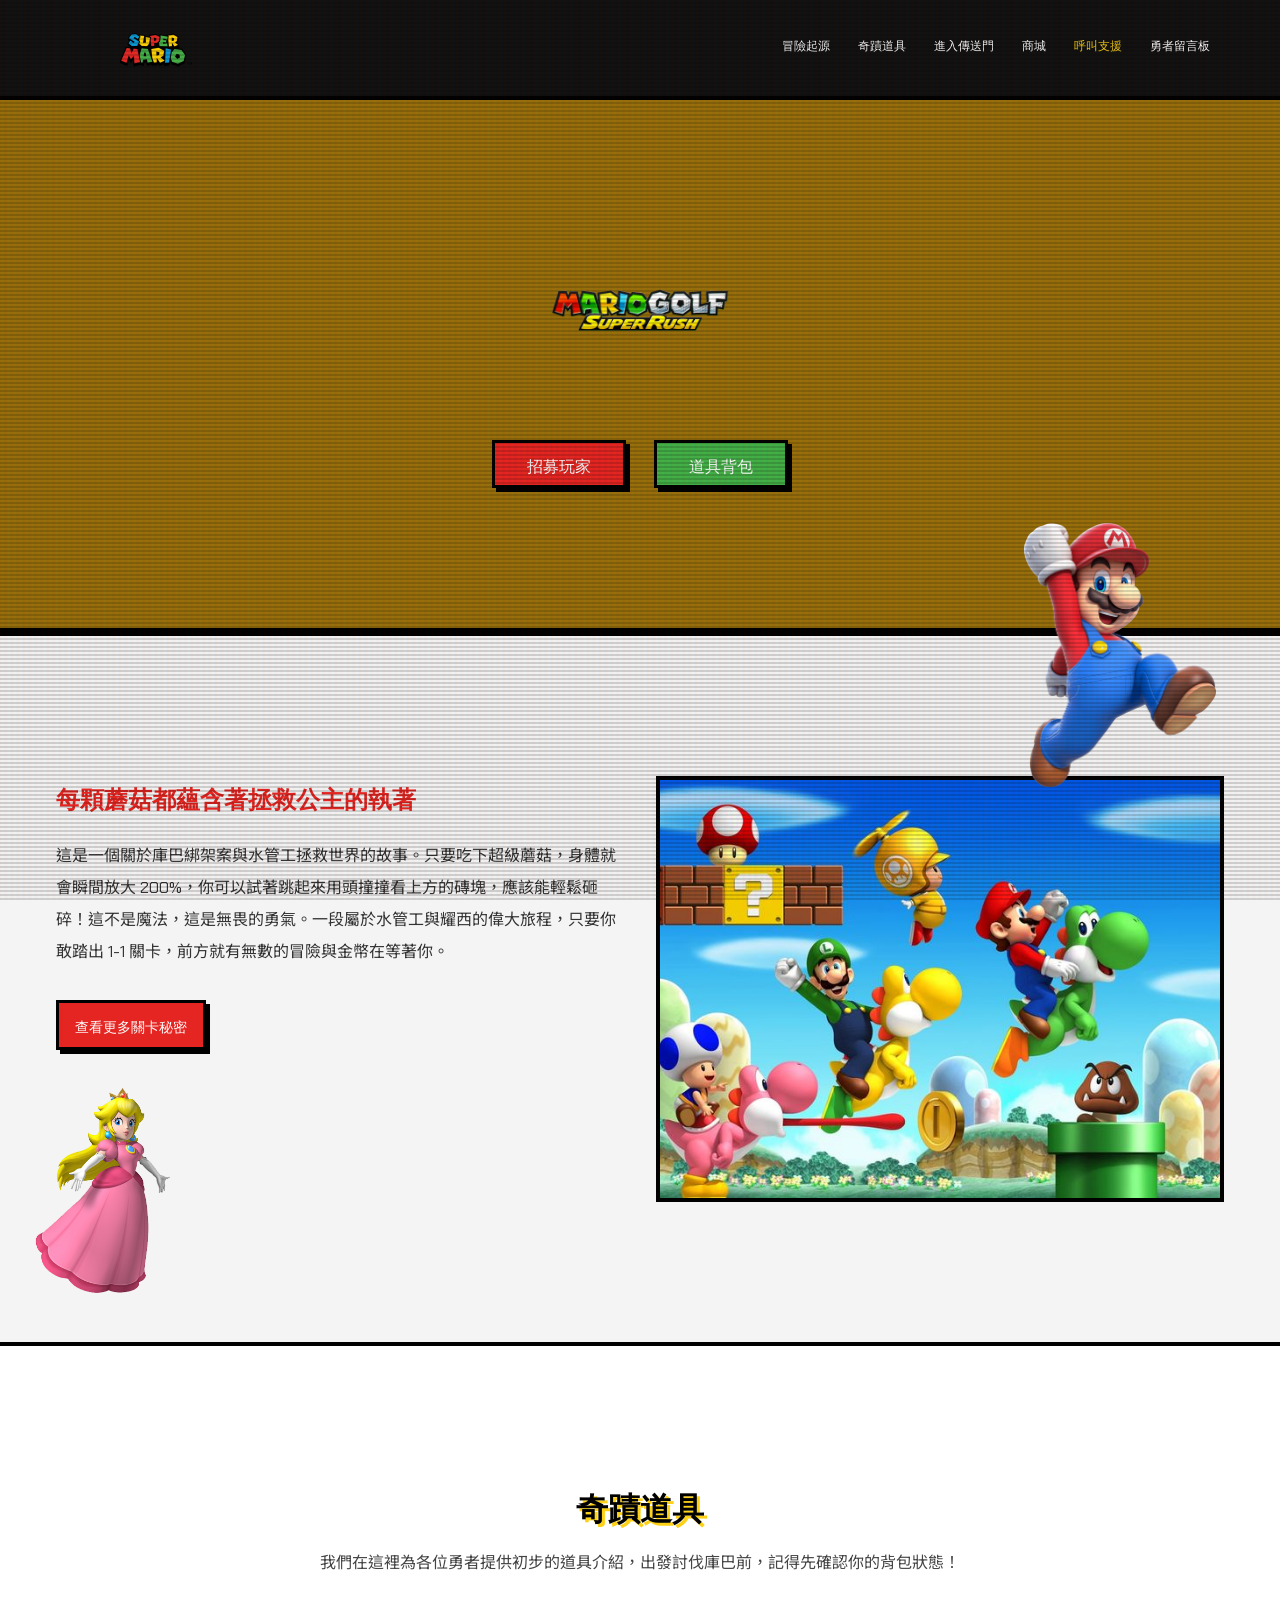
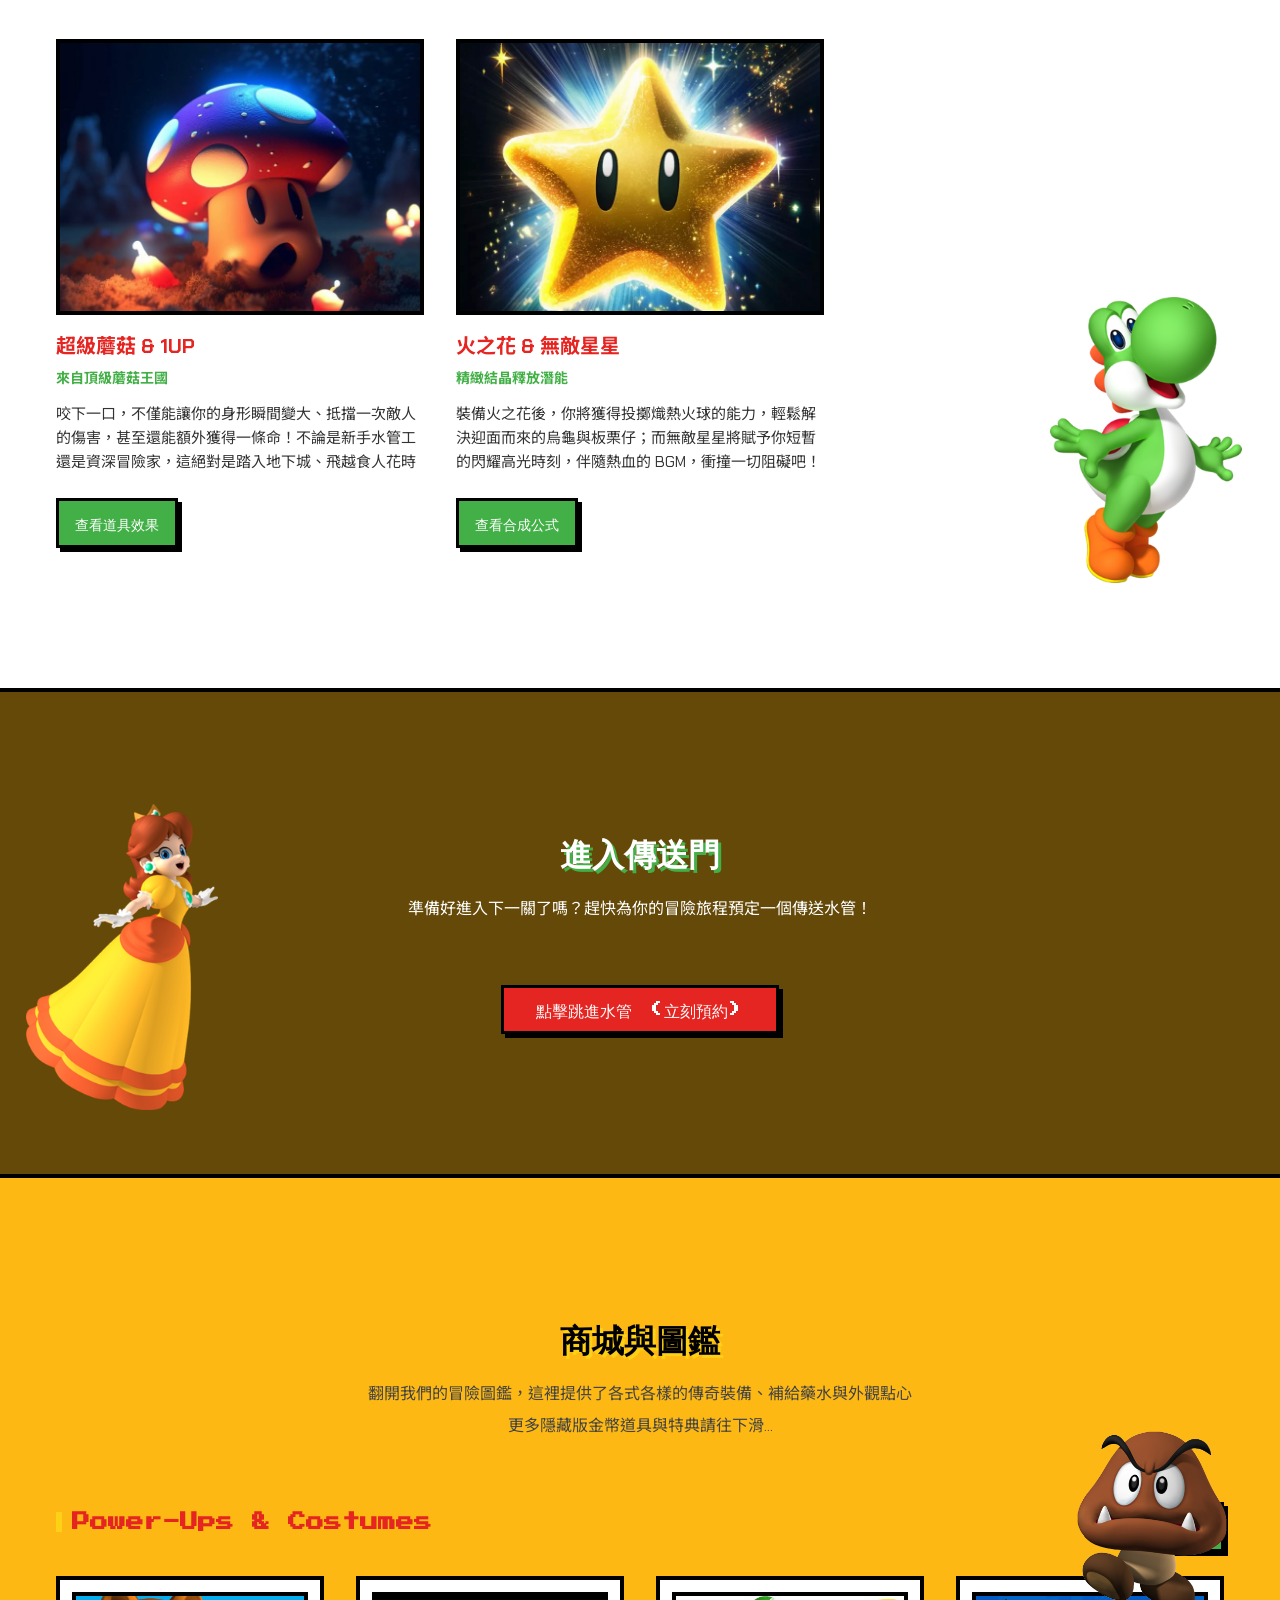
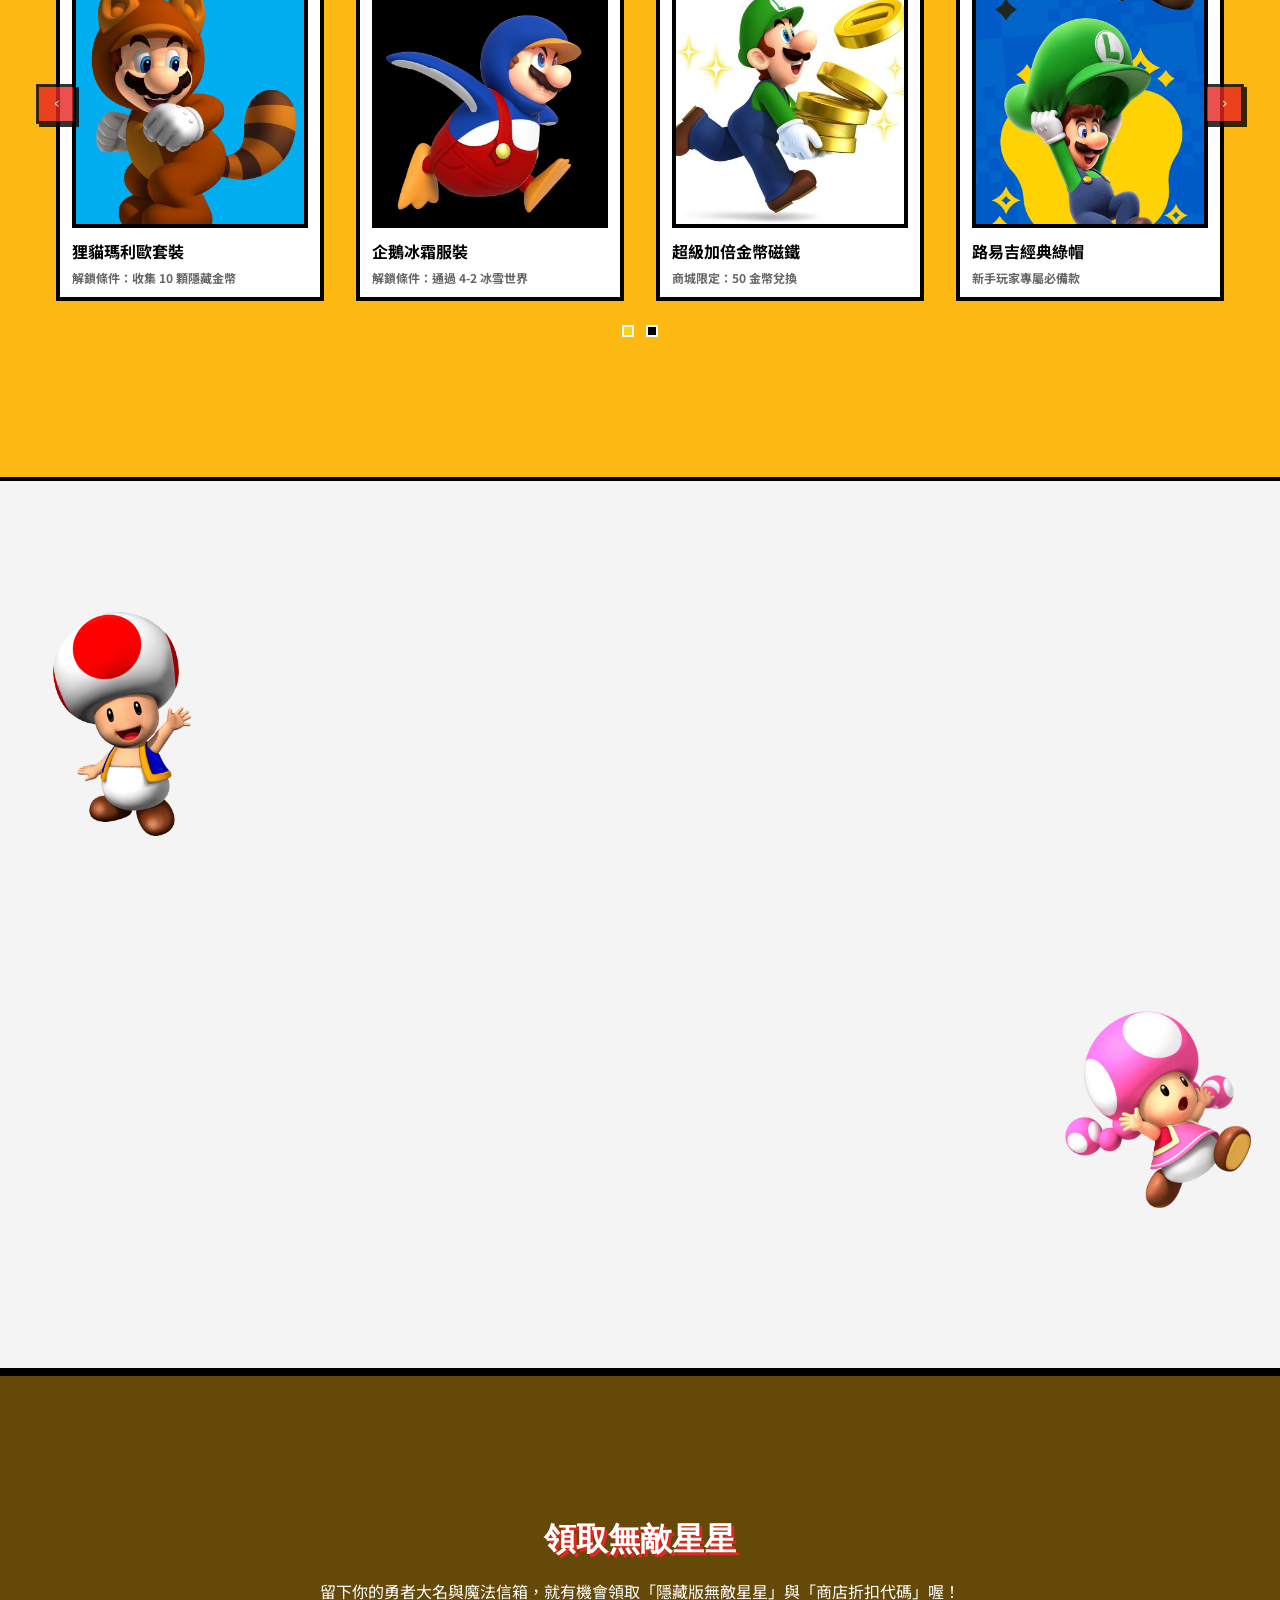
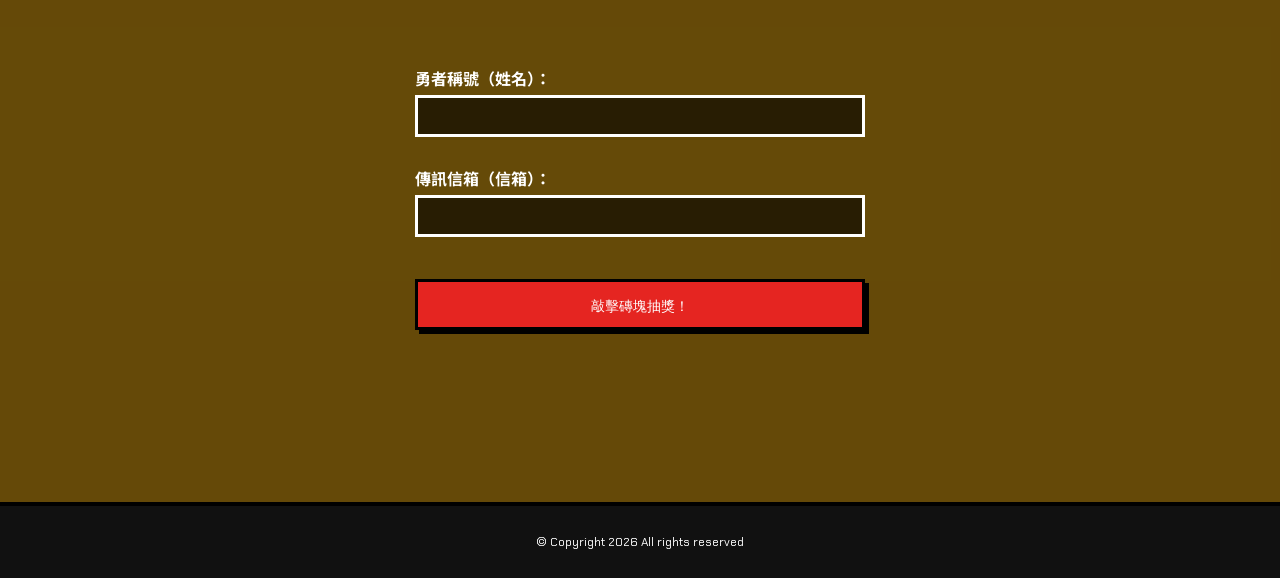
==== index.html @ d8e766aa "Add files via upload" ====
<!DOCTYPE html>
<html lang="zh-Hent-TW">
<head>
  <meta charset="UTF-8">
  <meta name="viewport" content="width=device-width, initial-scale=1.0">
  <title>奇諾比奧的冒險補給站</title>
  <link rel="stylesheet" href="assets/css/normalize.css">
  <link rel="stylesheet" href="assets/vendor/owlcarousel2/assets/owl.carousel.min.css">
  <link rel="stylesheet" href="assets/vendor/fancybox3/jquery.fancybox.css">
  <link rel="stylesheet" href="assets/css/style.css">
</head>
<body>
  <div class="wrapper">

    <header class="header">
      <div class="navbar">
        <div class="container">
          <a href="#!" class="brand">
            <h1>TOAD'S SHOP</h1>
          </a>
          <ul class="nav js-onePageNav">
            <li class="nav-item">
              <a href="index.html#about" class="nav-link">冒險起源</a>
            </li>
            <li class="nav-item">
              <a href="index.html#service" class="nav-link">奇蹟道具</a>
            </li>
            <li class="nav-item">
              <a href="index.html#reservation" class="nav-link">進入傳送門</a>
            </li>
            <li class="nav-item">
              <a href="index.html#menu" class="nav-link">商城</a>
            </li>
            <li class="nav-item">
              <a href="index.html#contact" class="nav-link">呼叫支援</a>
            </li>
            <li class="nav-item">
              <a href="evaluation.html" class="nav-link">勇者留言板</a>
            </li>
          </ul>
          <a href="#!" class="menu-toggle">
            <span></span>
            <span></span>
            <span></span>
          </a>
        </div>
      </div>
    </header>
    <section class="main">
      
      <div class="jumbotron jumbotron-video">
        <div class="mask-dark"></div>
        <div class="container">
          <div class="logo-image js-fadeInUp"></div>
          <div class="btn-group-center js-fadeInUp">
            <a href="#!" class="btn btn-lg btn-primary">招募玩家</a>
            <a href="#!" class="btn btn-lg btn-secondary">道具背包</a>
          </div>
        </div>
      </div>
      <div id="about" class="hero hero-bg-grey">
        <img class="parallax-1 rellax" src="assets/images/parallax/001.png" alt="">
        <div class="container">
          <div class="row">
            <div class="col-lg-6 col-md-12">
              <div class="about-preview js-fadeInLeft">
                <h3 class="title">每顆蘑菇都蘊含著拯救公主的執著</h3>
                <p class="para">這是一個關於庫巴綁架案與水管工拯救世界的故事。只要吃下超級蘑菇，身體就會瞬間放大 200%，你可以試著跳起來用頭撞撞看上方的磚塊，應該能輕鬆砸碎！這不是魔法，這是無畏的勇氣。一段屬於水管工與耀西的偉大旅程，只要你敢踏出 1-1 關卡，前方就有無數的冒險與金幣在等著你。</p>
                <a href="#!" class="btn btn-primary">查看更多關卡秘密</a>
              </div>
            </div>
            <div class="col-lg-6 col-md-12">
              <div class="js-fadeInRight">
                <div class="image-container">
                  <div class="image" style="background-image: url('assets/images/products/product005.jpg');"></div>
                </div>
              </div>
            </div>
          </div>
        </div>
      </div>
      <div id="service" class="hero hero-bg-white">
        <img src="assets/images/parallax/002.png" alt="" class="rellax parallax-2" data-rellax-speed="-2">
        <div class="container">
          <div class="section-intro js-fadeInUp">
            <h2 class="title">奇蹟道具</h2>
            <p class="para">我們在這裡為各位勇者提供初步的道具介紹，出發討伐庫巴前，記得先確認你的背包狀態！</p>
          </div>
          <div class="service-group">
            <div class="row">
              <div class="col-lg-4 col-md-6 col-sm-12">
                <div class="service-item js-fadeInUp">
                  <div class="image-container">
                    <div class="image" style="background-image: url('assets/images/products/product001.jpg');"></div>
                  </div>
                  <div class="preview">
                    <h4 class="title">超級蘑菇 & 1UP</h4>
                    <h5 class="subtitle">來自頂級蘑菇王國</h5>
                    <p class="para">咬下一口，不僅能讓你的身形瞬間變大、抵擋一次敵人的傷害，甚至還能額外獲得一條命！不論是新手水管工還是資深冒險家，這絕對是踏入地下城、飛越食人花時不可或缺的補給品。</p>
                    <a href="#!" class="btn btn-secondary">查看道具效果</a>
                  </div>
                </div>
              </div>
              <div class="col-lg-4 col-md-6 col-sm-12">
                <div class="service-item">
                  <div class="image-container">
                    <div class="image" style="background-image: url('assets/images/products/product002.jpg');"></div>
                  </div>
                  <div class="preview">
                    <h4 class="title">火之花 & 無敵星星</h4>
                    <h5 class="subtitle">精緻結晶釋放潛能</h5>
                    <p class="para">裝備火之花後，你將獲得投擲熾熱火球的能力，輕鬆解決迎面而來的烏龜與板栗仔；而無敵星星將賦予你短暫的閃耀高光時刻，伴隨熱血的 BGM，衝撞一切阻礙吧！</p>
                    <a href="#!" class="btn btn-secondary">查看合成公式</a>
                  </div>
                </div>
              </div>
              <div class="col-lg-4 col-md-6 col-sm-12">
                <div class="service-item">
                  <div class="image-container">
                    <div class="image" style="background-image: url('assets/images/products/product003.jpg');"></div>
                  </div>
                  <div class="preview">
                    <h4 class="title">耀西的寬敞座騎區</h4>
                    <h5 class="subtitle">與最可靠的夥伴同行</h5>
                    <p class="para">當你在關卡中感到疲憊，或是前方有無數地刺無法通過時，跳上耀西的背吧！牠不僅能帶你飛躍懸崖，還能一口吞下那些討厭的敵人，絕對是你最忠實的座騎夥伴。</p>
                    <a href="#!" class="btn btn-secondary">參觀耀西島</a>
                  </div>
                </div>
              </div>
            </div>
          </div>
        </div>
      </div>
      <div id="reservation" class="hero reservation">
        <div class="mask-dark"></div>
        <img src="assets/images/parallax/003.png" alt="" class="rellax parallax-3" data-rellax-speed="-2">
        <div class="container">
          <div class="section-intro js-fadeInUp">
            <h2 class="title">進入傳送門</h2>
            <p class="para">準備好進入下一關了嗎？趕快為你的冒險旅程預定一個傳送水管！</p>
          </div>
          <div class="btn-group-center js-fadeInUp">
            <a href="#!" class="btn btn-primary btn-lg">點擊跳進水管 (立刻預約)</a>
          </div>
        </div>
      </div>
      <div id="menu" class="hero">
        <img src="assets/images/parallax/004.png" alt="" class="rellax parallax-4" data-rellax-speed="-2">
        <div class="container">
          <div class="section-intro js-fadeInUp">
            <h2 class="title">商城與圖鑑</h2>
            <p class="para">翻開我們的冒險圖鑑，這裡提供了各式各樣的傳奇裝備、補給藥水與外觀點心<br>更多隱藏版金幣道具與特典請往下滑...</p>
          </div>
          <div class="menu-list js-fadeInUp">
            <div class="title-bar">
              <h3 class="title">Power-Ups & Costumes</h3>
              <a href="#!" class="btn btn-secondary mobile-hidden">展開更多</a>
            </div>
            <div class="owl-carousel owl-theme">
              <a class="list-item" data-fancybox="group" href="assets/images/products/product005.jpg">
                <div class="image-container">
                  <div class="image" style="background-image: url('assets/images/products/1000010293.jpg');"></div>
                </div>
                <div class="preview">
                  <h5 class="title">狸貓瑪利歐套裝</h5>
                  <h6 class="subtitle">解鎖條件：收集 10 顆隱藏金幣</h6>
                </div>
              </a>
              <a class="list-item" data-fancybox="group" href="assets/images/products/product006.jpg">
                <div class="image-container">
                  <div class="image" style="background-image: url('assets/images/products/product006.jpg');"></div>
                </div>
                <div class="preview">
                  <h5 class="title">企鵝冰霜服裝</h5>
                  <h6 class="subtitle">解鎖條件：通過 4-2 冰雪世界</h6>
                </div>
              </a>
              <a class="list-item" data-fancybox="group" href="assets/images/products/product007.jpg">
                <div class="image-container">
                  <div class="image" style="background-image: url('assets/images/products/product007.jpg');"></div>
                </div>
                <div class="preview">
                  <h5 class="title">超級加倍金幣磁鐵</h5>
                  <h6 class="subtitle">商城限定：50 金幣兌換</h6>
                </div>
              </a>
              <a class="list-item" data-fancybox="group" href="assets/images/products/product008.jpg">
                <div class="image-container">
                  <div class="image" style="background-image: url('assets/images/products/product008.jpg');"></div>
                </div>
                <div class="preview">
                  <h5 class="title">路易吉經典綠帽</h5>
                  <h6 class="subtitle">新手玩家專屬必備款</h6>
                </div>
              </a>
              <a class="list-item" data-fancybox="group" href="assets/images/products/product004.jpg">
                <div class="image-container">
                  <div class="image" style="background-image: url('assets/images/products/product004.jpg');"></div>
                </div>
                <div class="preview">
                  <h5 class="title">碧姬公主手工蛋糕</h5>
                  <h6 class="subtitle">體力瞬間全滿補給品</h6>
                </div>
              </a>
            </div>
            <div class="btn-group-center desktop-hidden">
              <a href="#!" class="btn btn-secondary">more</a>
            </div>
          </div>
        </div>
      </div>
      <div id="contact" class="hero hero-bg-grey">
        <img src="assets/images/parallax/005.png" alt="" class="rellax parallax-5" data-rellax-speed="-2">
        <div class="container">
          <div class="section-intro js-fadeInUp">
            <h2 class="title">呼叫支援</h2>
            <p class="para">想要聯絡蘑菇王國，或是迷路需要救援嗎？你可以利用底下的聯絡管道發送求救信號！</p>
          </div>
          <div class="row">
            <div class="col-lg-6 col-md-12">
              <div class="contact-info js-fadeInLeft">
                <div class="info-item">
                  <h4 class="title"><span>撥打傳訊蝸牛</span></h4>
                  <div class="info">
                    <a href="#!">0800-MARIO-999</a>
                    <span> | </span>
                    <a href="#!">07-7777777</a>
                  </div>
                </div>
                <div class="info-item">
                  <h4 class="title"><span>城堡座標</span></h4>
                  <a href="#!" class="info">蘑菇王國 碧姬公主城堡正後方第一座水管 (世界 1-A)</a>
                </div>
                <div class="info-item">
                  <h4 class="title"><span>商店營業時間</span></h4>
                  <a href="#!" class="info">太陽升起至庫巴來襲為止（每週四奇諾比奧公休去採蘑菇）</a>
                </div>
              </div>
            </div>
            <div class="col-lg-6 col-md-12">
              <div class="map-container js-fadeInRight">
                <iframe src="https://www.google.com/maps/embed?pb=!1m18!1m12!1m3!1d28903.149184432674!2d121.48643617431637!3d25.105461200000004!2m3!1f0!2f0!3f0!3m2!1i1024!2i768!4f13.1!3m3!1m2!1s0x3442af002221d447%3A0xeba1d9a32e29848e!2z5Lit6byO5bCP6JiR6I-H!5e0!3m2!1szh-TW!2stw!4v1781076200090!5m2!1szh-TW!2stw" width="600" height="450" style="border:0;" allowfullscreen="" loading="lazy" referrerpolicy="no-referrer-when-downgrade"></iframe>
              </div>
            </div>
          </div>
        </div>  
      </div>
      </section>
    <footer class="footer">
      <div class="mask-dark"></div>
      <div class="hero">
        <img src="assets/images/parallax/006.png" alt="" class="rellax parallax-6" data-rellax-speed="-2">
        <img src="assets/images/parallax/007.png" alt="" class="rellax parallax-7" data-rellax-speed="-2">
        <div class="container">
          <div class="section-intro js-fadeInUp">
            <h2 class="title">領取無敵星星</h2>
            <p class="para">留下你的勇者大名與魔法信箱，就有機會領取「隱藏版無敵星星」與「商店折扣代碼」喔！</p>
          </div>

          <form class="form js-fadeInUp" action="http://www.newsleopard.com/mailverify.htm?x=0000000065862abb01658ae5d37d35b1" target="popupwindow" method="post" onsubmit="window.open('', 'popupwindow', 'yesscrollbars=,width=350,height=115');return true">
            <div class="form__item">
              <label class="form__label" for="name">勇者稱號（姓名）：</label>
              <input id="name" class="form__input" type="text" name="name">
            </div>
            <div class="form__item">
              <label class="form__label" for="mail">傳訊信箱（信箱）：</label>
              <input id="mail" class="form__input" type="email" name="email">
            </div>
            <div class="form__item">
              <input class="form__submit btn btn-primary btn-lightbtn-lg" type="submit" value="敲擊磚塊抽獎！">
            </div>
          </form>

        </div>
      </div>
      <div class="copyright">
        <p>© Copyright 2026 All rights reserved</p>
      </div>
    </footer>
    </div>
</body>
<script src="assets/vendor/jquery/jquery-3.3.1.min.js"></script>
<script src="assets/vendor/owlcarousel2/owl.carousel.min.js"></script>
<script src="assets/vendor/vide/jquery.vide.min.js"></script>
<script src="assets/vendor/rellax/rellax.min.js"></script>
<script src="assets/vendor/fancybox3/jquery.fancybox.min.js"></script>
<script src="assets/vendor/scrollreveal/scrollreveal.min.js"></script>
<script src="assets/vendor/onePageNav/jquery.nav.js"></script>
<script>
  $(window).scroll(function(){
    scrolledPx = $(this).scrollTop();
    if(scrolledPx >= 200){
      $('.navbar').addClass('active');
    }else{
      $('.navbar').removeClass('active');
    }
  })
  $('.menu-toggle').on('click', function(){
    $(this).toggleClass('active');
    $('.navbar .nav').toggleClass('active');
  })
  $('.nav-link').on('click', function(){
    $('.menu-toggle').removeClass('active');
    $('.navbar .nav').removeClass('active');
  })
  $(document).ready(function(){
    $(".owl-carousel").owlCarousel({
      responsive:{ 0:{ items:2 }, 769:{ items:4 } },
      margin: 32,
      nav: true,
    });
  });
  $('.jumbotron-video').vide({
    'gif': 'assets/video/63ddd7f601b6c9961e83fc5f45bd67f5.gif',
    'webm': 'assets/video/bg.webm',
    'ogv': 'assets/video/bg.ogv',
    'poster': 'assets/images/bg/bg001.jpg'
  }, { posterType: 'none' });
  var rellax = new Rellax('.rellax', { center: true });
  $('[data-fancybox]').fancybox({ loop: true, buttons: ["close"], infobar: false, hideScrollbar: false });
  ScrollReveal().reveal('.js-fadeInUp',{ origin: 'bottom', distance: '50px', delay: 200, duration: 800 });
  ScrollReveal().reveal('.js-fadeInLeft',{ origin: 'left', distance: '50px', delay: 200, duration: 800 });
  ScrollReveal().reveal('.js-fadeInRight',{ origin: 'right', distance: '50px', delay: 200, duration: 800 });
  ScrollReveal().reveal('.service-item',{ origin: 'bottom', distance: '50px', duration: 500, interval: 300 });
  $('.js-onePageNav').onePageNav({ currentClass: 'active' })
</script>
</html>
---- assets/css/style.css ----
/* 引入像素字與幾何感中文字體 */
@import url('https://fonts.googleapis.com/css2?family=Chakra+Petch:wght@400;700&family=Press+Start+2P&family=Noto+Sans+TC:wght@400;700&display=swap');

/*------------------------------------*\
    Globel
\*------------------------------------*/
*{
  -webkit-box-sizing: border-box;
    -moz-box-sizing: border-box;
  box-sizing: border-box;
  position: relative;
}
html, body {
  font-family: 'Chakra Petch', 'Noto Sans TC', '微軟正黑體', sans-serif;
  background-color: #fdb813;
}
/* 讓大標題與重點字擁有復古 8-bit 電玩風 */
h1, h2, h3, .btn, .navbar .nav .nav-link {
  font-family: 'Press Start 2P', 'Noto Sans TC', sans-serif;
}
h1,h2,h3,h4,h5,h6,p{
  padding: 0;
  margin: 0;
}

h1, h2, h3, .btn, .navbar .nav .nav-link {
  font-family: 'Press Start 2P', 'Chakra Petch', sans-serif;
}

ul{
  list-style: none;
  margin: 0;
  padding: 0;
}
a{
  text-decoration: none;
  color: #333;
  outline: none;
}

/*------------------------------------*\
    Layout
\*------------------------------------*/
.container{
  max-width: 1200px;
  margin: 0 auto;
  height: 100%;
  padding-right: 16px;
  padding-left: 16px;
}
.row{
  margin-left: -16px;
  margin-right: -16px;
}
.row:after{
  content: '';
  display: block;
  clear: both;
}
.col-lg-6,.col-lg-4,.col-lg-3,
.col-md-6,.col-md-12,
.col-sm-12{
  float: left;
  padding-left: 16px;
  padding-right: 16px;
}
.col-lg-6{ width: 50%; }
.col-lg-4{ width: 33.3333333%; }
.col-lg-3{ width: 25%; }
@media (max-width: 768px){
  .col-md-6{ width: 50%; }
  .col-md-12{ width: 100%; }
}
@media (max-width: 576px){
  .col-sm-12{ width: 100%; }
}

/*------------------------------------*\
    Components
\*------------------------------------*/

/* 按鈕改為粗邊框、像素風，Hover 有往上跳一下的動態感 */
.btn{
  display: inline-block;
  font-size: 14px;
  padding: 14px 16px;
  border: 3px solid #000;
  color: #fff;
  border-radius: 0px; /* 像素風格不使用圓角 */
  transition: transform 0.1s, background-color 0.3s;
  cursor: pointer;
  outline: none;
  box-shadow: 4px 4px 0px #000;
}
.btn:active {
  transform: translate(2px, 2px);
  box-shadow: 2px 2px 0px #000;
}
.btn.btn-lg{
  padding: 12px 32px;
  font-size: 16px;
}
/* 主按鈕：瑪利歐紅 */
.btn.btn-primary{
  background-color: #E52521;
  color: #fff;
}
.btn.btn-primary:hover{
  background-color: #b31916;
  transform: translateY(-4px);
}
/* 次按鈕：經典水管綠 */
.btn.btn-secondary{
  background-color: #43B047;
  color: #fff;
}
.btn.btn-secondary:hover{
  background-color: #2e7d32;
  transform: translateY(-4px);
}
.btn-group-center{ text-align: center; }
.btn-group-center .btn{ margin-left: 12px; margin-right: 12px; }
.btn-group-right{ text-align: right; }
.btn-group-right .btn{ margin-left: 24px; }
@media (max-width: 576px){
  .btn-group-center{ display: flex; flex-direction: column; width: 240px; margin: 0 auto; }
  .btn-group-center .btn{ margin-bottom: 24px; }
  .btn-group-center .btn:last-child{ margin-bottom: 0; }
}

/* image-container */
.image-container{ width: 100%; }
.image-container:before{ content: ''; display: block; width: 100%; padding-top: 75%; }
.image-container .image{
  position: absolute; top: 0; left: 0; width: 100%; height: 100%;
  background-position: center; background-size: cover; background-repeat: no-repeat;
  border: 4px solid #000;
}

/* navbar 改為黑底紅字或黃字 */
.navbar{
  height: 100px;
  border-bottom: 4px solid #000;
  background-color: #111;
  position: fixed;
  top: 0; left: 0; z-index: 500; width: 100%;
  transition: all 0.3s;
}
.navbar.active{
  height: 70px;
  background-color: rgba(0,0,0,0.9);
}
.navbar .brand{
  display: inline-block;
  width: 200px;
  height: 80px;
  background-image: url('../images/common/logo-w.png');
  background-size: contain;
  background-position: center;
  background-repeat: no-repeat;
  text-indent: -9999px; /* 修復標題隱藏 */
  overflow: hidden;
  transition: all 0.3s;
  margin-top: 10px;
}
.navbar.active .brand{ width: 160px; height: 50px; margin-top: 5px;}
.navbar .nav { float: right; }
.navbar .nav .nav-item { float: left; }
.navbar .nav .nav-link {
  color: #fff;
  display: block;
  font-size: 12px;
  padding: 38px 14px;
  transition: all 0.3s;
}
.navbar.active .nav .nav-link { padding: 24px 14px; }
.navbar .nav .nav-link:hover,
.navbar .nav .nav-item.active .nav-link{
  color: #FCD116; /* 懸停變金幣黃 */
}
@media (max-width: 768px){
  .navbar .nav{
    position: fixed; top: 0; left: 0; width: 100%; height: 100%;
    background-color: #111; z-index: 500;
    display: flex; justify-content: center; flex-direction: column;
    opacity: 0; visibility: hidden; transition: all 0.3s;
  }
  .navbar .nav.active{ opacity: 1; visibility: visible; }
  .navbar .nav .nav-item{ float: none; }
  .navbar .nav .nav-item .nav-link{ width: 100%; padding: 20px 16px; text-align: center; font-size: 16px; }
}

/* menu-toggle */
.menu-toggle{ width: 48px; height: 48px; float: right; margin-top: 24px; padding: 12px 8px; display: none; z-index: 600; }
.navbar.active .menu-toggle { margin-top: 10px; }
@media (max-width: 768px){ .menu-toggle{ display: block; } }
.menu-toggle span{ width: 32px; height: 4px; display: block; background-color: #E52521; position: absolute; left: 50%; transform: translate(-50%,0); transition: all 0.3s; }
.menu-toggle span:nth-child(1){ top: 12px; }
.menu-toggle.active span:nth-child(1){ top: 50%; transform: translate(-50%,-50%) rotate(45deg); }
.menu-toggle span:nth-child(2){ top: 22px; }
.menu-toggle.active span:nth-child(2){ opacity: 0; }
.menu-toggle span:nth-child(3){ top: 32px; }
.menu-toggle.active span:nth-child(3){ top: 50%; transform: translate(-50%,-50%) rotate(-45deg); }

/* hero */
.hero{ padding-top: 140px; padding-bottom: 140px; }
@media (max-width: 768px){ .hero{ padding-top: 80px; padding-bottom: 80px; } }
.hero.hero-bg-white{ background-color: #fff; }
.hero.hero-bg-grey{ background-color: #f4f4f4; border-top: 4px solid #000; border-bottom: 4px solid #000; }

/* jumbotron */
.jumbotron{
  padding-top: 220px;
  padding-bottom: 140px;
  background-position: center;
  background-size: cover;
  background-attachment: fixed;
  border-bottom: 4px solid #000;
}
.jumbotron .mask-dark{ background-color: rgba(0,0,0,0.4); }
.jumbotron .logo-image{
  width: 350px;
  height: 180px;
  background-image: url('../images/common/5850845-middle.png');
  background-position: center;
  background-size: contain;
  background-repeat: no-repeat;
  margin: 0 auto 40px auto;
}
@media (max-width: 768px){
  .jumbotron{ padding-top: 160px; padding-bottom: 80px; }
  .jumbotron .logo-image{ width: 240px; height: 120px; }
}

/* mask */
.mask-dark{ position: absolute; width: 100%; height: 100%; left: 0; top: 0; background-color: rgba(0,0,0,0.6); }

/* about-preview */
@media (max-width: 768px){ .about-preview{ margin-bottom: 48px; } }
.about-preview .title{ font-size: 24px; color: #E52521; margin-bottom: 24px; line-height: 40px; }
.about-preview .para{ font-size: 16px; line-height: 32px; color: #333; margin-bottom: 32px; }

/* section-intro */
.section-intro{ text-align: center; margin-bottom: 60px; }
.section-intro .title{ font-size: 32px; color: #000; margin-bottom: 24px; text-shadow: 3px 3px 0px #FCD116; }
.section-intro .para{ font-size: 16px; line-height: 32px; color: #444; }

/* service-item */
@media (max-width: 768px){
  .service-item{ margin-bottom: 48px; }
  .service-group [class^="col-"]:last-child .service-item{ margin-bottom: 0; }
}
.service-item .preview{ padding-top: 20px; }
.service-item .title{ font-size: 20px; color: #E52521; margin-bottom: 12px; white-space: nowrap; overflow: hidden; text-overflow: ellipsis; }
.service-item .subtitle{ font-size: 14px; color: #43B047; font-weight: bold; margin-bottom: 16px; }
.service-item .para{ color: #333; font-size: 15px; line-height: 24px; margin-bottom: 24px; height: 72px; overflow: hidden; }

/* reservation (傳送門區塊改為深綠色調或背景) */
.reservation{
  background-image: url('../images/bg/bg002.jpg');
  background-position: center;
  background-size: cover;
  background-attachment: fixed;
  border-top: 4px solid #000;
  border-bottom: 4px solid #000;
}
.reservation .section-intro .title{ color: #fff; text-shadow: 3px 3px 0px #43B047; }
.reservation .section-intro .para{ color: #fff; }

/* menu-list */
.menu-list{ margin-bottom: 64px; }
.menu-list:last-child{ margin-bottom: 0; }
.menu-list .title-bar{ margin-bottom: 24px; }
.menu-list .title-bar:after{ content: ''; display: block; clear: both; }
.menu-list .title-bar .title{ font-size: 18px; line-height: 40px; color: #E52521; float: left; padding-left: 16px; }
.menu-list .title-bar .title:before{ content: ''; display: inline-block; width: 6px; height: 20px; background-color: #FCD116; position: absolute; left: 0; top: 50%; transform: translate(0,-50%); }
.menu-list .title-bar .btn{ float: right; }
.menu-list .list-item { display: block; border: 4px solid #000; background: #fff; padding: 12px; transition: transform 0.2s; }
.menu-list .list-item:hover { transform: scale(1.03); box-shadow: 4px 4px 0px #000; }
.menu-list .list-item .image-container{ margin-bottom: 16px; }
.menu-list .list-item .image-container:before{ padding-top: 100%; }
.menu-list .list-item .title{ font-size: 16px; color: #000; font-weight: bold; margin-bottom: 8px; }
.menu-list .list-item .subtitle{ font-size: 12px; color: #666; font-family: 'Noto Sans TC'; }

/* owl-carousel */
.owl-theme .owl-dots{ display: flex; justify-content: center; margin-top: 24px; }
.owl-theme button.owl-dot{ width: 12px; height: 12px; border-radius: 0%; background-color: #000; outline: none; margin: 0 6px; border: 2px solid #fff; }
.owl-theme button.owl-dot.active{ background-color: #FCD116; }
.owl-theme .owl-nav{ position: absolute; top: calc((100% - 106px) / 2); width: 100%; }
.owl-theme .owl-nav button.owl-prev,
.owl-theme .owl-nav button.owl-next{ width: 40px; height: 40px; border-radius: 0%; background-color: #E52521; border: 3px solid #000; color: #fff; box-shadow: 3px 3px 0px #000; position: absolute; transform: translate(0,-50%); top: 0; opacity: 0.8; }
.owl-theme:hover .owl-nav button.owl-prev, .owl-theme:hover .owl-nav button.owl-next{ opacity: 1; }
.owl-theme .owl-nav button.owl-prev{ left: -20px; }
.owl-theme .owl-nav button.owl-next{ right: -20px; }

/* contact */
.contact-info{ padding-top: 20px; }
.contact-info .info-item{ margin-bottom: 32px; }
.contact-info .info-item .title{ color: #E52521; margin-bottom: 12px; font-size: 18px; }
.contact-info .info-item .title span { border-bottom: 4px solid #FCD116; padding-bottom: 6px; }
.contact-info .info-item .info{ line-height: 32px; font-family: 'Noto Sans TC'; font-weight: bold; }

/* footer */
.footer{
  background-image: url('../images/bg/bg003.jpg');
  background-position: center;
  background-size: cover;
  background-attachment: fixed;
  border-top: 4px solid #000;
}
.footer .copyright{ background-color: #111; color: #fff; text-align: center; line-height: 24px; padding: 24px 0; font-size: 12px; border-top: 4px solid #000; }
.footer .section-intro .title{ color: #fff; text-shadow: 3px 3px 0px #E52521; }
.footer .section-intro .para{ color: #fff; }

/* form */
.form{ max-width: 450px; margin: 0 auto; font-family: 'Noto Sans TC'; }
.form__item{ display: flex; margin-bottom: 32px; align-items: center; flex-wrap: wrap; }
.form__label{ color: #fff; margin-bottom: 8px; font-weight: bold; width: 100%; }
.form__input{ display: inline-block; width: 100%; border: 3px solid #fff; line-height: 36px; background-color: rgba(0,0,0,0.6); color: #fff; padding: 0 12px; outline: none; }
.form__input:focus{ border: 3px solid #FCD116; }
.form__submit{ flex: 1; margin-top: 10px; }

/* hidden */
.desktop-hidden{ display: none; }
@media (max-width: 768px){ .desktop-hidden{ display: block; } .mobile-hidden{ display: none; } }

/* parallax */
.rellax{ position: absolute; z-index: 10; }
@media (max-width: 1024px){ .rellax{ display: none; } }
.parallax-1{ width: 15%; right: 5%; top: -10%; }
.parallax-2{ width: 12%; left: 2%; top: -10%; }
.parallax-3{ width: 15%; right: 3%; top: -15%; }
.parallax-4{ width: 15%; left: 2%; top: 5%; }
.parallax-5{ width: 12%; right: 4%; top: -10%; }
.parallax-6{ width: 15%; left: 2%; top: -10%; }
.parallax-7{ width: 15%; right: 2%; bottom: 5%; }

/* evaluation page */
.page-title{
  padding-top: 180px; padding-bottom: 80px;
  border-bottom: 4px solid #000;
  background-image: url('../images/bg/bg001.jpg');
  background-size: cover; background-position: center;
}
.page-title .section-intro .title{ color: #fff; text-shadow: 3px 3px 0px #E52521; }
.page-title .section-intro .para{ color: #fff; }

/* eval card 像素外框化 */
.eval-card{ padding: 20px; background: #fff; border: 4px solid #000; box-shadow: 6px 6px 0px rgba(0,0,0,0.2); margin-bottom: 32px; }
.eval-card .image{ display: block; width: 100%; margin-bottom: 16px; border: 3px solid #000; }
.eval-card .para{ line-height: 28px; font-size: 15px; font-family: 'Noto Sans TC'; color: #111; }

.masonry-row{ margin-left: -16px; margin-right: -16px; }
.masonry-col{ padding-left: 16px; padding-right: 16px; width: 33.333333%; }
@media (max-width: 768px){ .masonry-col{ width: 50%; } }
@media (max-width: 576px){ .masonry-col{ width: 100%; } }

/*========================================================================
   👑 超級瑪利歐：進階網頁特效外掛包 (Advanced Mario CSS Effects)
========================================================================*/

/*--------------------------------------------------
  1. CRT 復古電玩螢幕掃描線效果 (套用在 wrapper 頂層)
--------------------------------------------------*/
.wrapper::after {
    content: " ";
    display: block;
    position: fixed;
    top: 0; left: 0; bottom: 0; right: 0;
    background: linear-gradient(rgba(18, 16, 16, 0) 50%, rgba(0, 0, 0, 0.15) 50%), 
                linear-gradient(90deg, rgba(255, 0, 0, 0.03), rgba(0, 255, 0, 0.01), rgba(0, 0, 255, 0.03));
    z-index: 99999;
    background-size: 100% 4px, 6px 100%;
    pointer-events: none; /* 確保不會擋到滑鼠點擊 */
}

/*--------------------------------------------------
  2. 閃爍的金幣黃發光特效 (讓標題或重要文字發出電子光芒)
--------------------------------------------------*/
.navbar .brand h1, .section-intro .title {
    animation: marioGlow 2s infinite alternate;
}

@keyframes marioGlow {
    0% {
        text-shadow: 2px 2px 0px #000, 0 0 10px #FCD116, 0 0 20px #FCD116;
    }
    100% {
        text-shadow: 2px 2px 0px #000, 0 0 5px #E52521, 0 0 15px #E52521;
    }
}

/*--------------------------------------------------
  3. 純 CSS 漂浮無敵星星與金幣粒子背景 (自動注入網頁背景)
--------------------------------------------------*/
body::before {
    content: "★";
    font-family: 'Press Start 2P';
    font-size: 24px;
    color: rgba(252, 209, 22, 0.3);
    position: fixed;
    top: -10%;
    left: 10%;
    z-index: 1;
    animation: floatParticle 8s infinite linear;
    pointer-events: none;
}

body::after {
    content: "●";
    font-family: 'Press Start 2P';
    font-size: 18px;
    color: rgba(67, 176, 71, 0.3);
    position: fixed;
    top: -10%;
    left: 80%;
    z-index: 1;
    animation: floatParticle 12s infinite linear;
    animation-delay: 3s;
    pointer-events: none;
}

@keyframes floatParticle {
    0% {
        transform: translateY(0) rotate(0deg);
        opacity: 0;
    }
    10% {
        opacity: 1;
    }
    90% {
        opacity: 1;
    }
    100% {
        transform: translateY(110vh) rotate(360deg);
        opacity: 0;
    }
}

/*--------------------------------------------------
  4. 按鈕加強版：問號磚塊動態與滑鼠懸停跳動
--------------------------------------------------*/
.btn-primary {
    position: relative;
    /* overflow: hidden; */
}

/* 在主按鈕旁邊加上經典的問號磚塊感覺 */
.btn-primary:hover {
    background-color: #FCD116 !important; /* 懸停變金色問號磚 */
    color: #000 !important;
    animation: marioBump 0.4s ease-in-out;
    box-shadow: 6px 6px 0px #000;
}

/* 經典瑪利歐頂磚塊的向上彈跳動畫 */
@keyframes marioBump {
    0% { transform: translateY(0); }
    30% { transform: translateY(-10px); }
    50% { transform: translateY(-12px); }
    70% { transform: translateY(-4px); }
    100% { transform: translateY(0); }
}

/*--------------------------------------------------
  5. 圖片卡片 Hover 炫光掃描特效 (商城清單專用)
--------------------------------------------------*/
.menu-list .list-item {
    overflow: hidden;
}
.menu-list .list-item::before {
    content: '';
    position: absolute;
    top: 0; left: -150%;
    width: 50%; height: 100%;
    background: linear-gradient(to right, rgba(255,255,255,0) 0%, rgba(255,255,255,0.4) 50%, rgba(255,255,255,0) 100%);
    transform: skewX(-25deg);
    z-index: 2;
}
.menu-list .list-item:hover::before {
    animation: shineGlance 0.75s;
}

@keyframes shineGlance {
    100% {
        left: 150%;
    }
}

/*--------------------------------------------------
  6. 網頁加載或特定標題的故障風微抖動 (Glitch Effect)
--------------------------------------------------*/
.jumbotron .logo-image {
    animation: glitchMirror 4s infinite;
}

@keyframes glitchMirror {
    0%, 95%, 100% { transform: skew(0deg); filter: hue-rotate(0deg); }
    96% { transform: skew(10deg); filter: hue-rotate(90deg); }
    97% { transform: skew(-10deg); filter: hue-rotate(180deg); }
    98% { transform: skew(5deg); }
    99% { transform: skew(-5deg); }
}
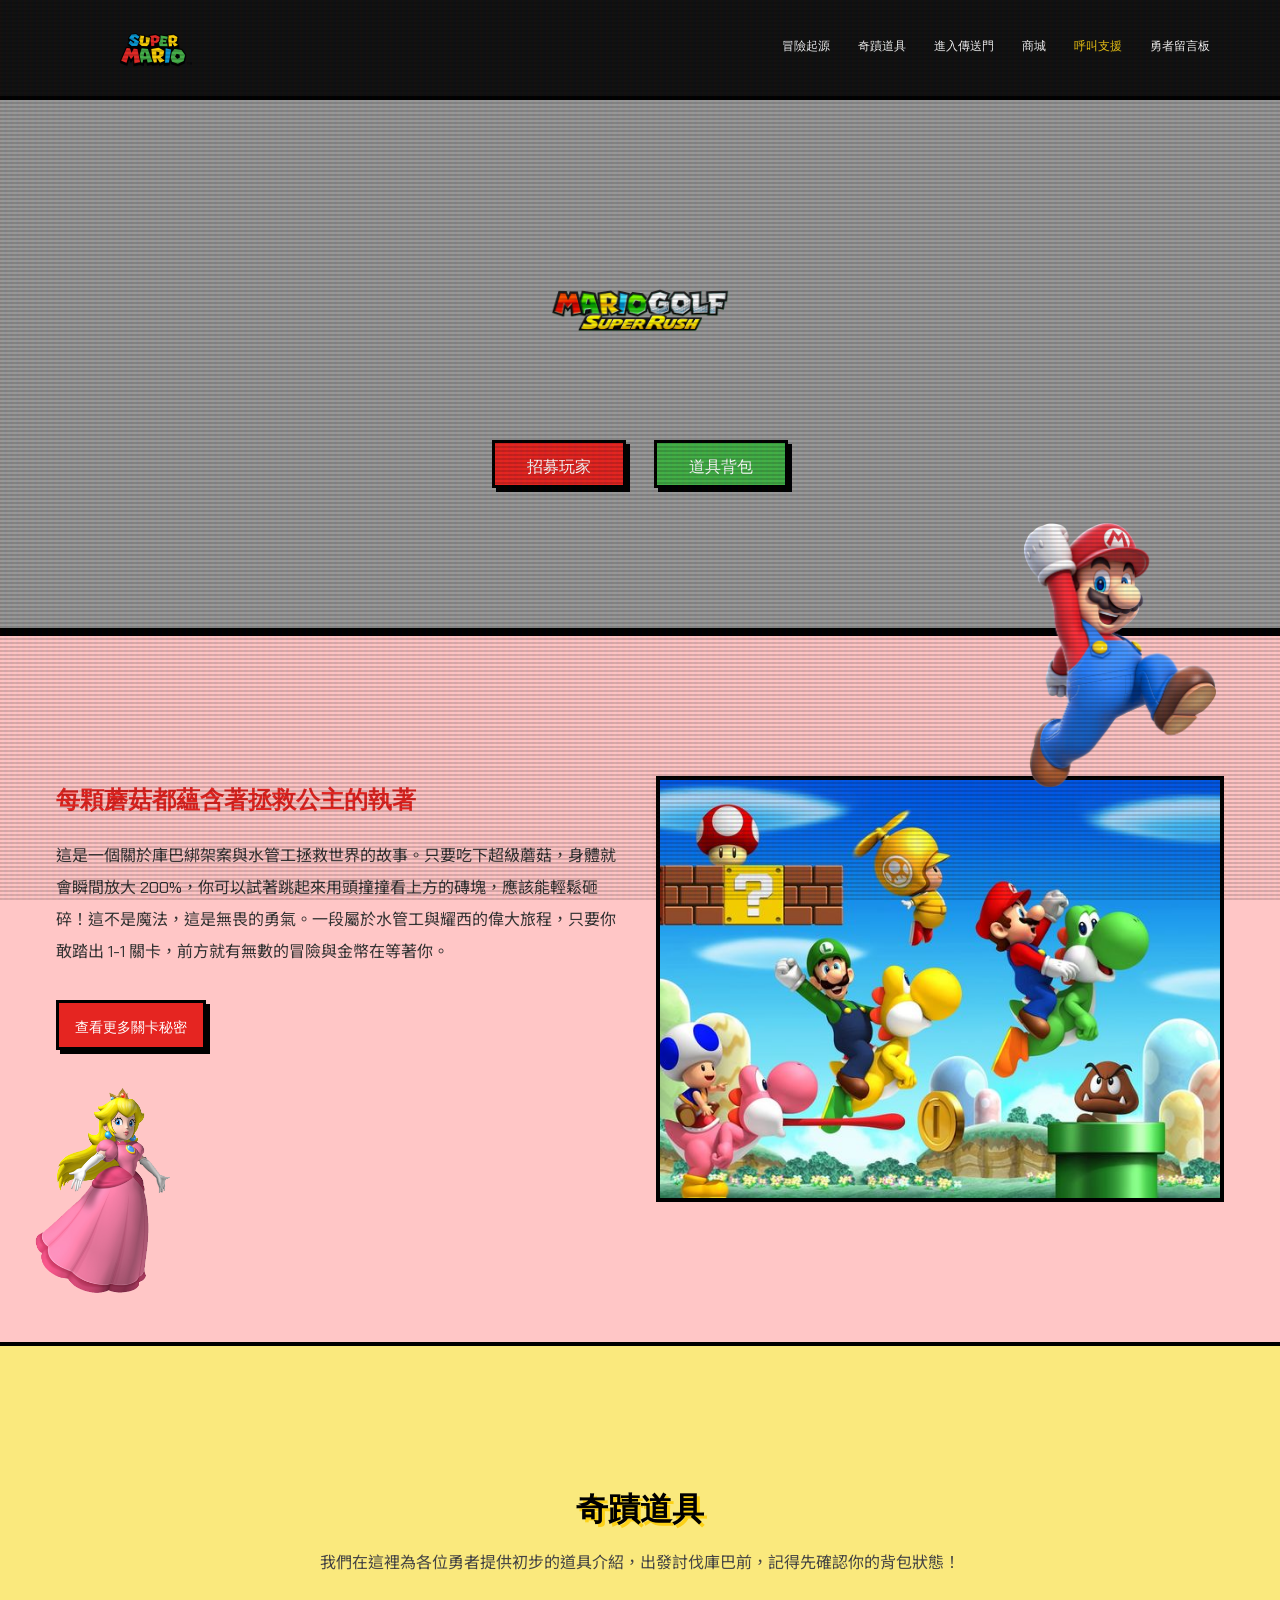
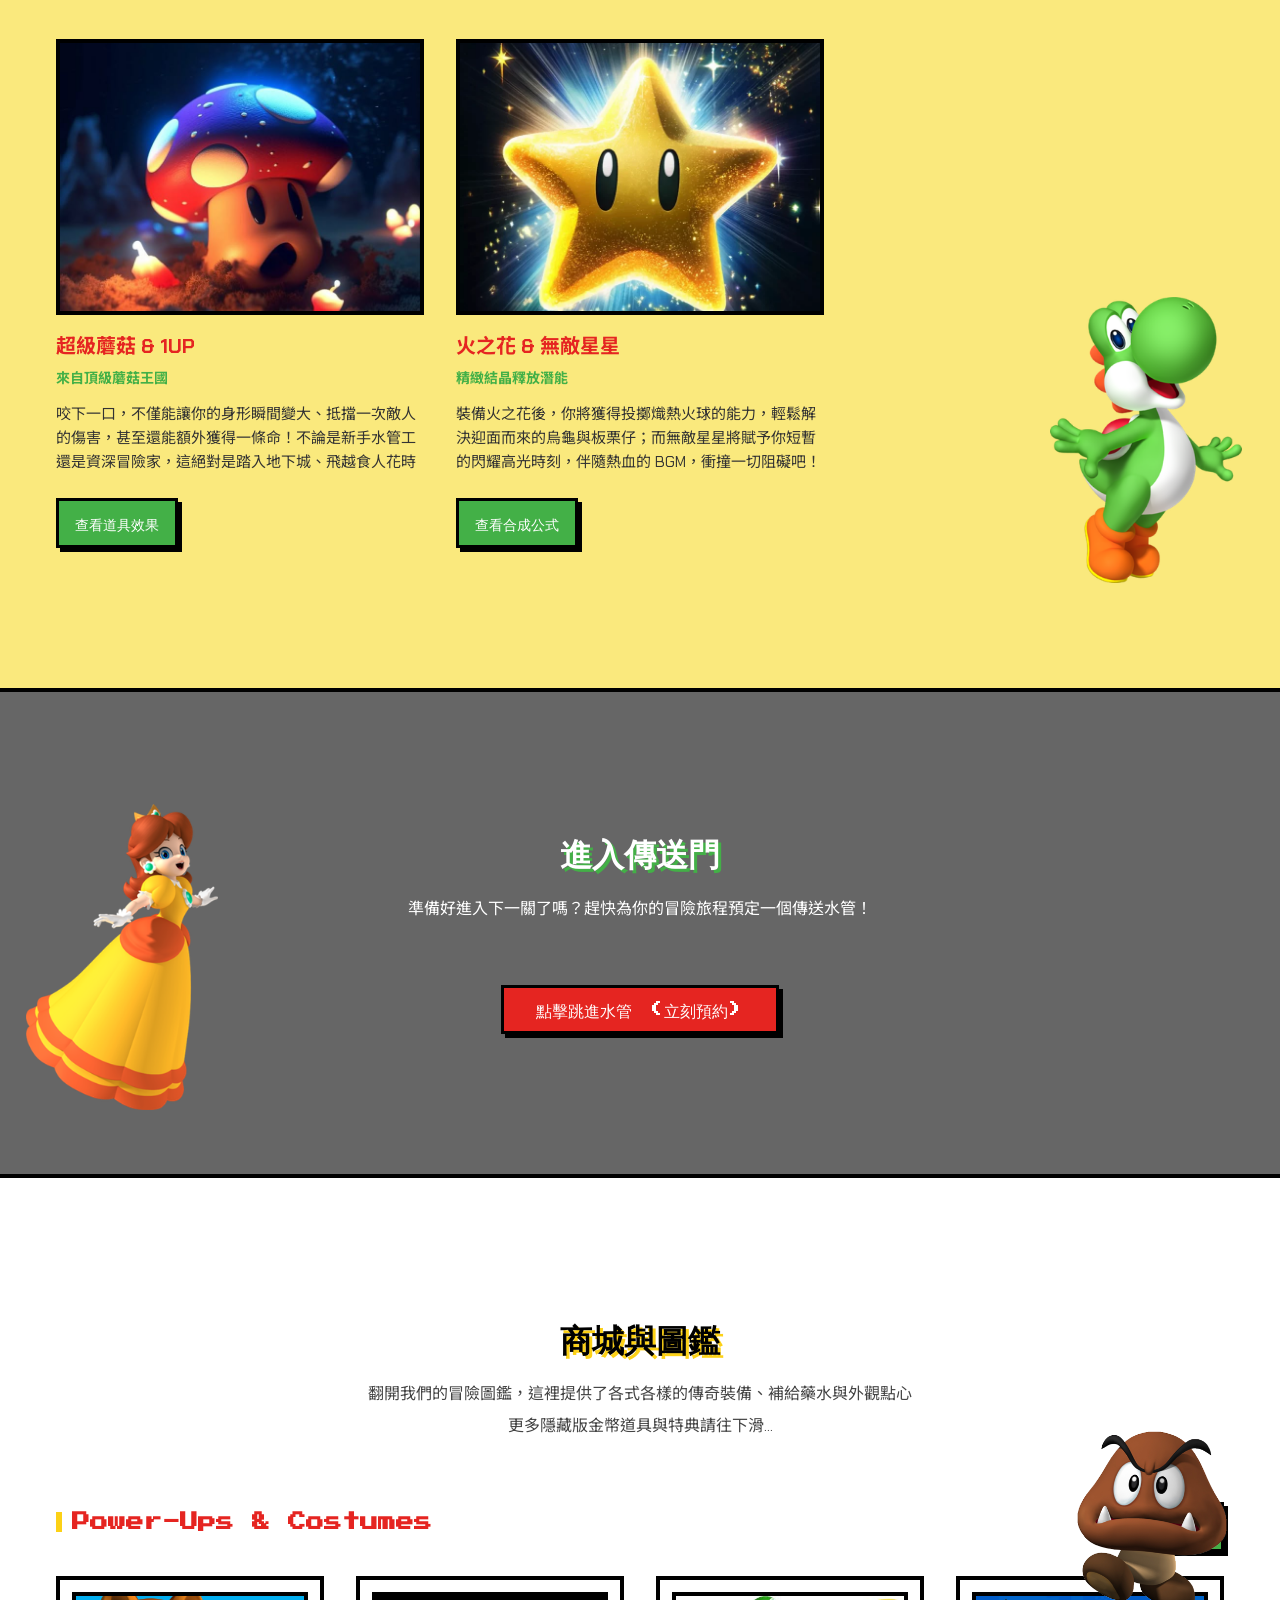
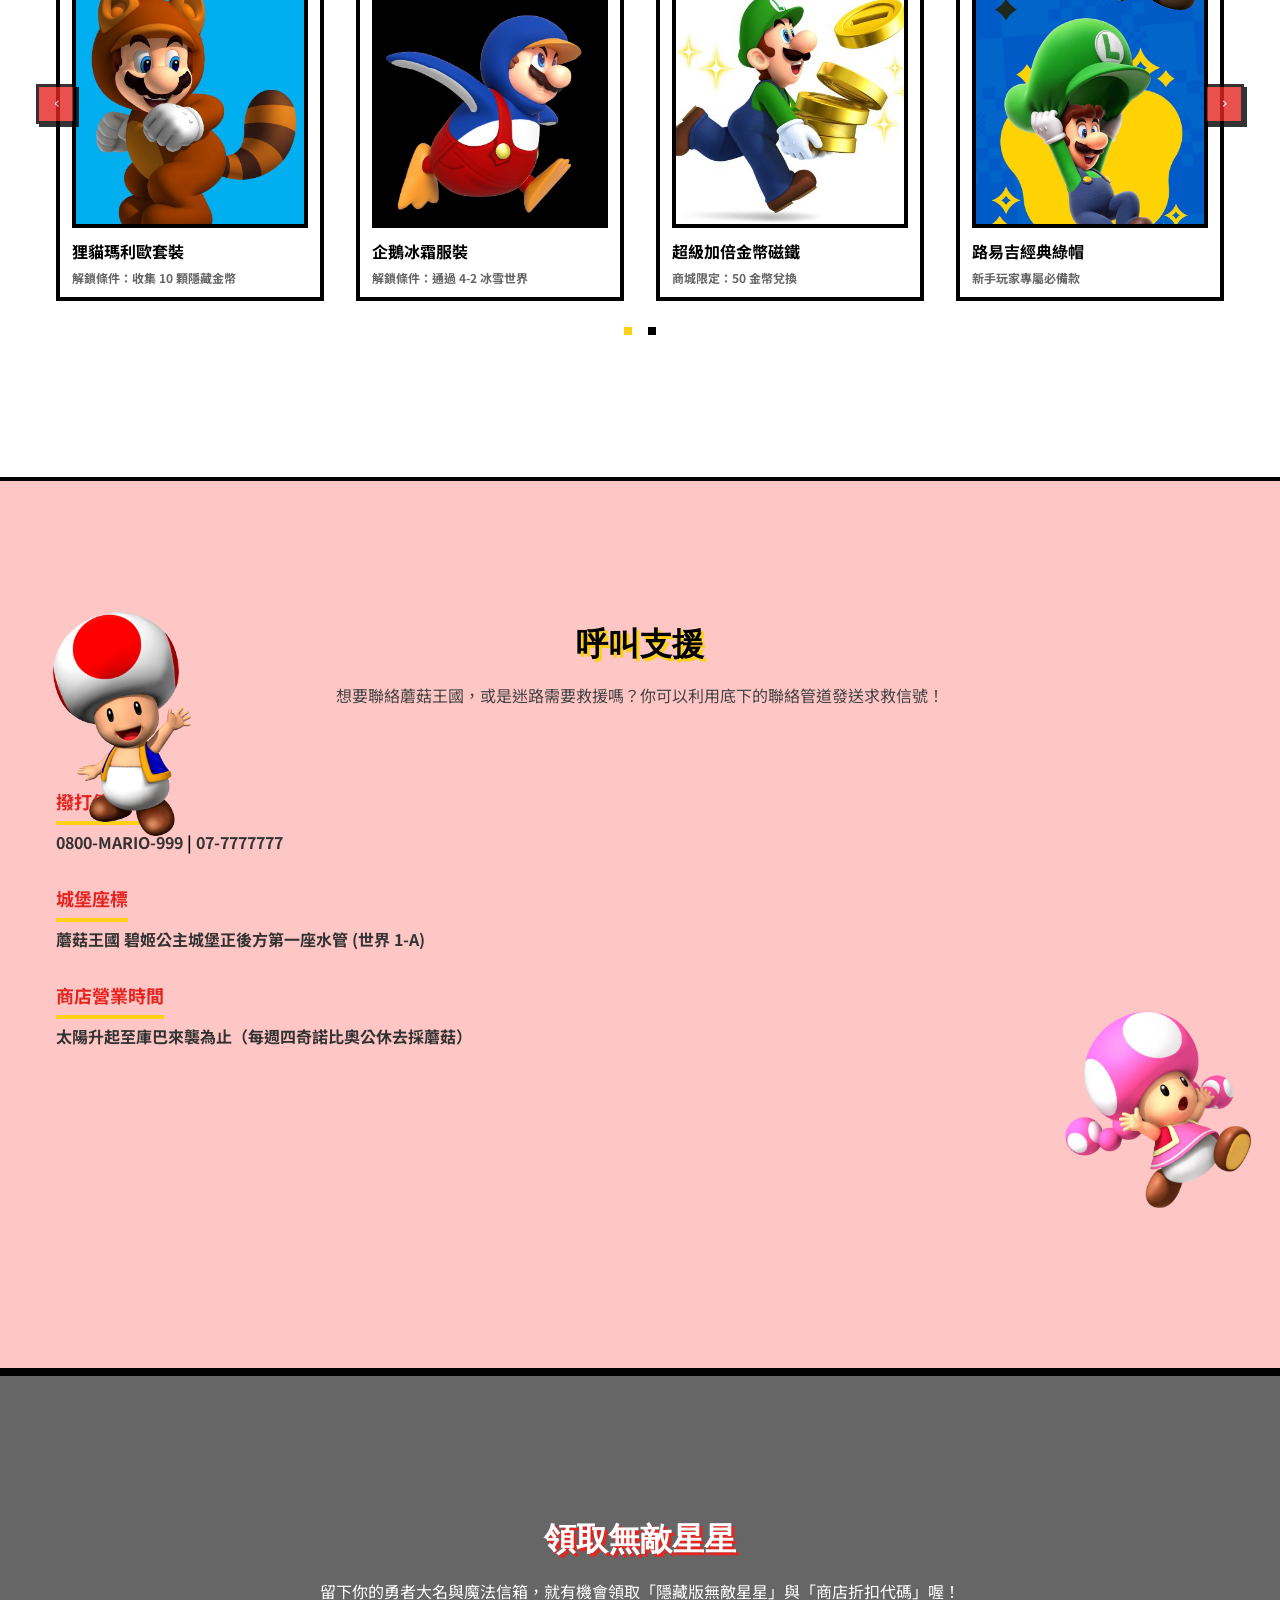
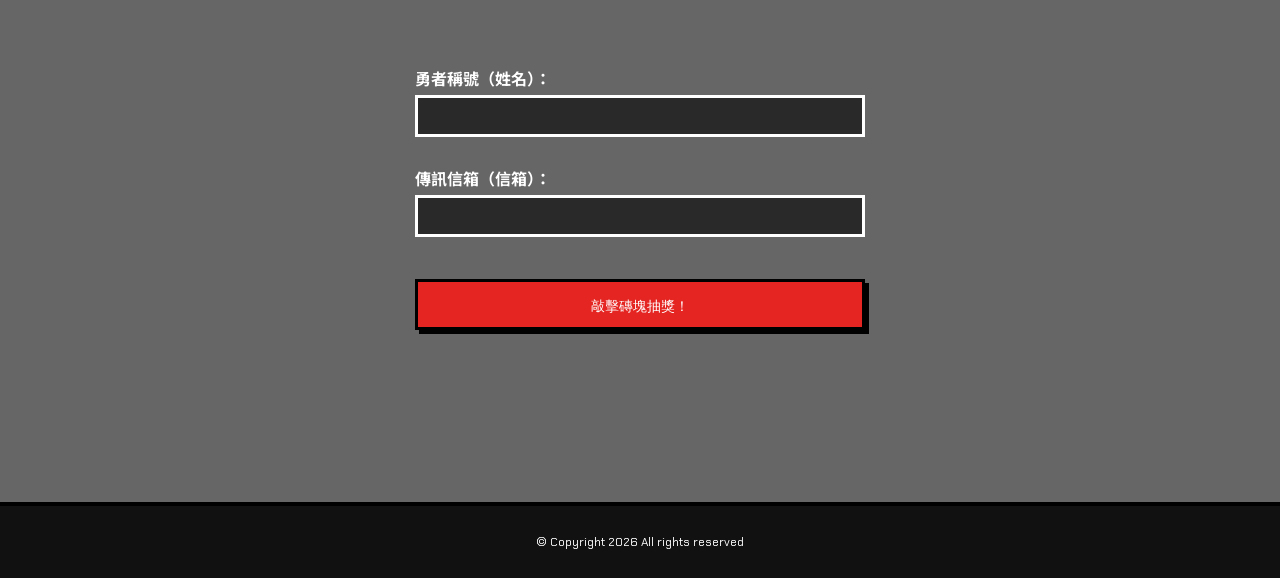
==== commit 044c3697: "Add files via upload" ====
--- a/index.html
+++ b/index.html
@@ -311,7 +311,7 @@
     });
   });
   $('.jumbotron-video').vide({
-    'gif': 'assets/video/63ddd7f601b6c9961e83fc5f45bd67f5.gif',
+    'mp4': 'assets/video/bg.mp4',
     'webm': 'assets/video/bg.webm',
     'ogv': 'assets/video/bg.ogv',
     'poster': 'assets/images/bg/bg001.jpg'
--- a/assets/css/style.css
+++ b/assets/css/style.css
@@ -12,7 +12,7 @@
 }
 html, body {
   font-family: 'Chakra Petch', 'Noto Sans TC', '微軟正黑體', sans-serif;
-  background-color: #fdb813;
+  /* background-color: #fdb813; */
 }
 /* 讓大標題與重點字擁有復古 8-bit 電玩風 */
 h1, h2, h3, .btn, .navbar .nav .nav-link {
@@ -205,8 +205,8 @@
 /* hero */
 .hero{ padding-top: 140px; padding-bottom: 140px; }
 @media (max-width: 768px){ .hero{ padding-top: 80px; padding-bottom: 80px; } }
-.hero.hero-bg-white{ background-color: #fff; }
-.hero.hero-bg-grey{ background-color: #f4f4f4; border-top: 4px solid #000; border-bottom: 4px solid #000; }
+.hero.hero-bg-white{ background-color: #fae97d; }
+.hero.hero-bg-grey{ background-color: #ffc6c6; border-top: 4px solid #000; border-bottom: 4px solid #000; }
 
 /* jumbotron */
 .jumbotron{
